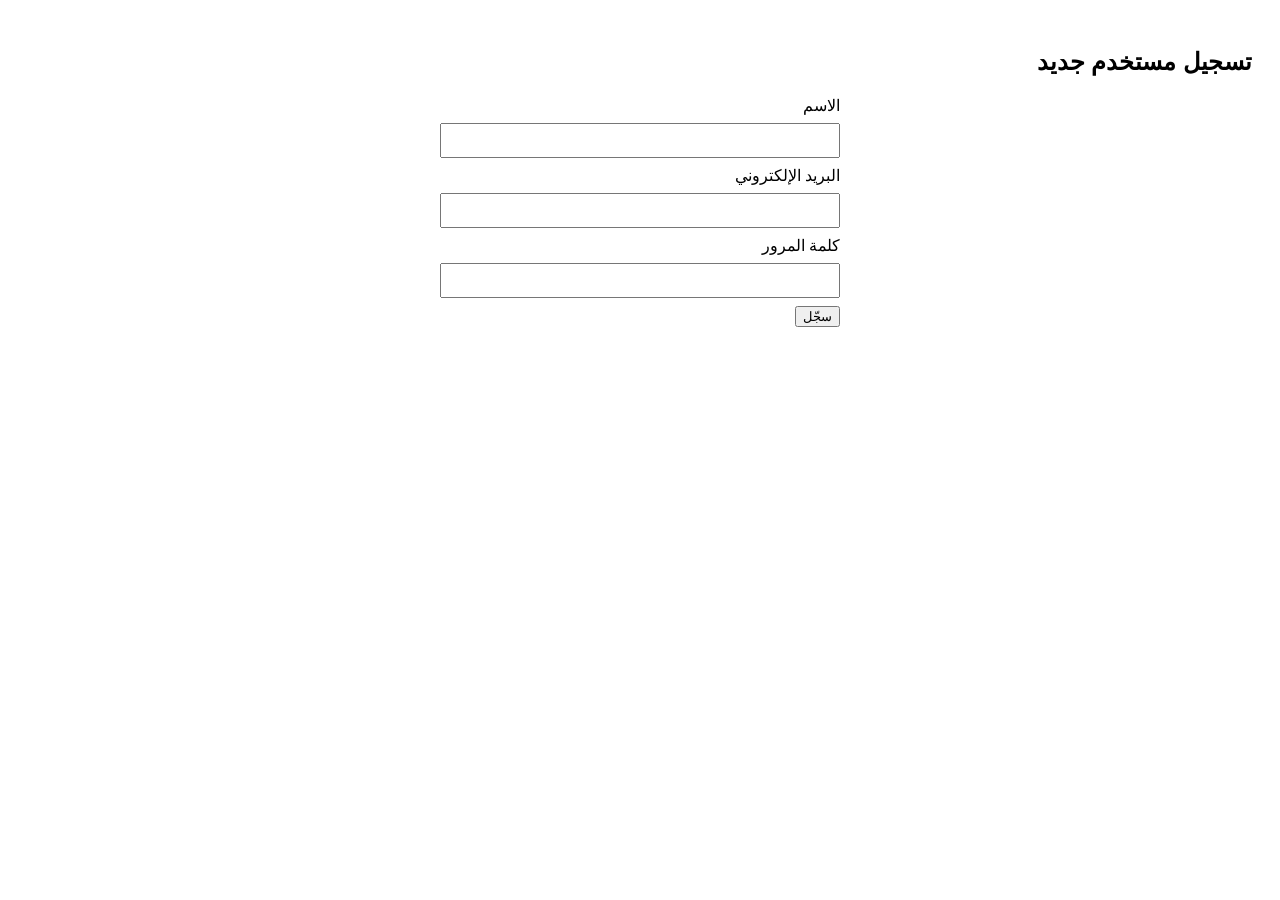
==== backend/register.html @ 03962da7 "Create register.html register.html" ====
<!doctype html>
<html lang="ar">
<head>
  <meta charset="utf-8">
  <title>تسجيل مستخدم - BookSwap</title>
  <meta name="viewport" content="width=device-width,initial-scale=1">
  <style>
    body { font-family: Arial, sans-serif; direction: rtl; padding: 20px; }
    form { max-width: 400px; margin: auto; }
    input { width: 100%; padding: 8px; margin: 8px 0; box-sizing: border-box; }
    .error { color: #b00020; }
    .success { color: #006400; }
  </style>
</head>
<body>
  <h2>تسجيل مستخدم جديد</h2>
  <form action="register.php" method="POST" novalidate>
    <label for="name">الاسم</label>
    <input id="name" name="name" type="text" required minlength="2" maxlength="100">

    <label for="email">البريد الإلكتروني</label>
    <input id="email" name="email" type="email" required maxlength="255">

    <label for="password">كلمة المرور</label>
    <input id="password" name="password" type="password" required minlength="8">

    <button type="submit">سجّل</button>
  </form>
</body>
</html>
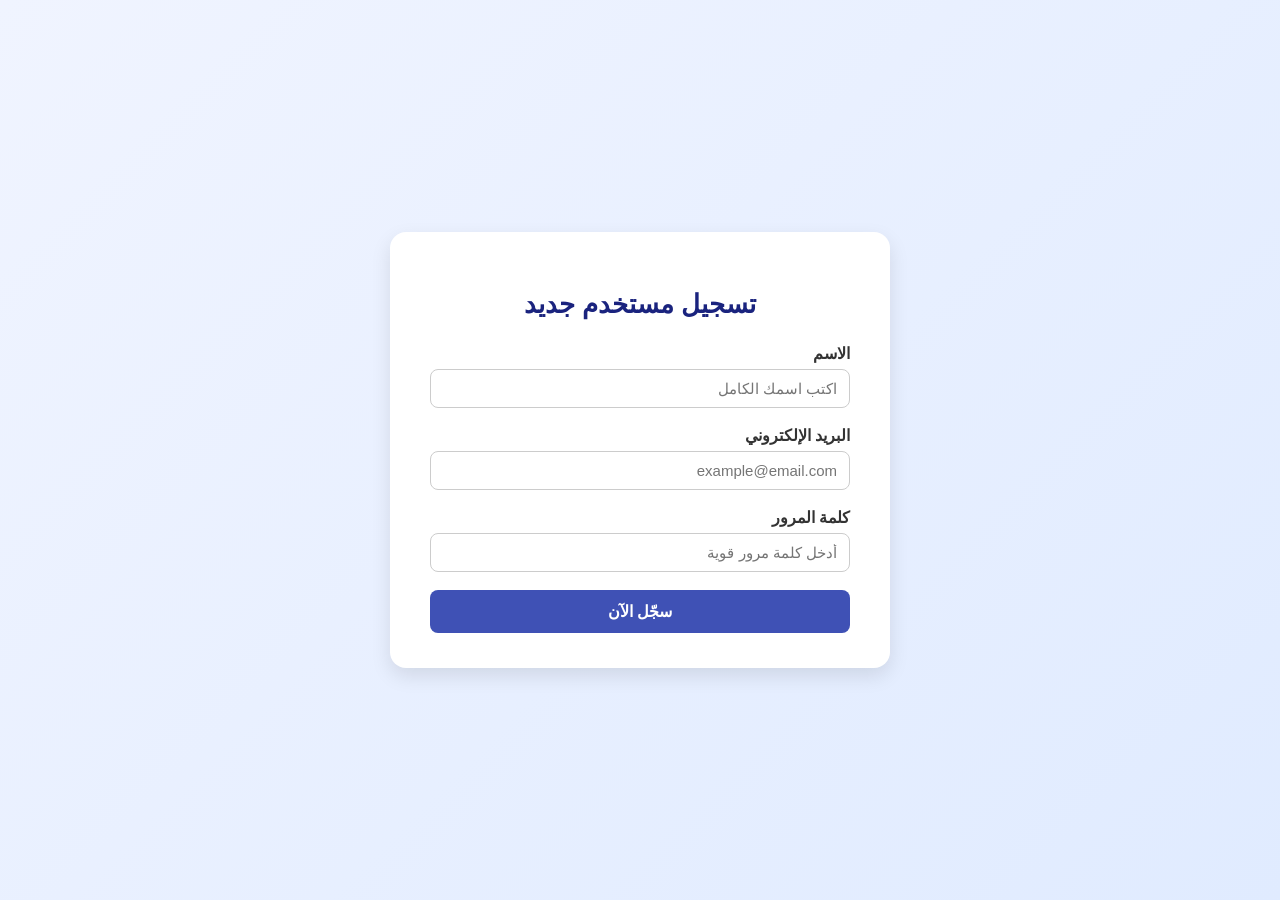
==== commit 6942373f: "Update register.html اضافة كود css لصفحة تسجيل مستخدم جديد" ====
--- a/backend/register.html
+++ b/backend/register.html
@@ -3,28 +3,128 @@
 <head>
   <meta charset="utf-8">
   <title>تسجيل مستخدم - BookSwap</title>
-  <meta name="viewport" content="width=device-width,initial-scale=1">
+  <meta name="viewport" content="width=device-width, initial-scale=1">
+
   <style>
-    body { font-family: Arial, sans-serif; direction: rtl; padding: 20px; }
-    form { max-width: 400px; margin: auto; }
-    input { width: 100%; padding: 8px; margin: 8px 0; box-sizing: border-box; }
-    .error { color: #b00020; }
-    .success { color: #006400; }
+    /* الأساسيات */
+    body {
+      font-family: "Tajawal", "Segoe UI", Arial, sans-serif;
+      direction: rtl;
+      background: linear-gradient(135deg, #f0f4ff, #e0ebff);
+      color: #333;
+      margin: 0;
+      padding: 0;
+      min-height: 100vh;
+      display: flex;
+      align-items: center;
+      justify-content: center;
+    }
+
+    /* الصندوق الرئيسي */
+    .container {
+      background: #fff;
+      padding: 35px 40px;
+      border-radius: 16px;
+      box-shadow: 0 8px 20px rgba(0, 0, 0, 0.1);
+      max-width: 420px;
+      width: 100%;
+      transition: transform 0.2s ease, box-shadow 0.2s ease;
+    }
+
+    .container:hover {
+      transform: translateY(-4px);
+      box-shadow: 0 10px 25px rgba(0, 0, 0, 0.15);
+    }
+
+    /* العنوان */
+    h2 {
+      text-align: center;
+      color: #1a237e;
+      margin-bottom: 25px;
+      font-size: 1.6rem;
+    }
+
+    /* التسميات والحقول */
+    label {
+      display: block;
+      margin-bottom: 6px;
+      font-weight: 600;
+      color: #333;
+    }
+
+    input {
+      width: 100%;
+      padding: 10px 12px;
+      margin-bottom: 18px;
+      border: 1px solid #ccc;
+      border-radius: 8px;
+      font-size: 15px;
+      box-sizing: border-box;
+      transition: border-color 0.2s, box-shadow 0.2s;
+    }
+
+    input:focus {
+      border-color: #3f51b5;
+      box-shadow: 0 0 4px rgba(63, 81, 181, 0.4);
+      outline: none;
+    }
+
+    /* الزر */
+    button {
+      width: 100%;
+      padding: 12px;
+      background: #3f51b5;
+      color: white;
+      border: none;
+      border-radius: 8px;
+      font-size: 16px;
+      font-weight: bold;
+      cursor: pointer;
+      transition: background 0.3s ease, transform 0.1s ease;
+    }
+
+    button:hover {
+      background: #2c3e9a;
+      transform: scale(1.02);
+    }
+
+    /* الرسائل */
+    .error {
+      color: #b00020;
+      font-size: 14px;
+      margin-bottom: 10px;
+    }
+
+    .success {
+      color: #006400;
+      font-size: 14px;
+      margin-bottom: 10px;
+    }
+
+    /* للهواتف */
+    @media (max-width: 500px) {
+      .container {
+        padding: 25px 20px;
+      }
+    }
   </style>
 </head>
+
 <body>
-  <h2>تسجيل مستخدم جديد</h2>
-  <form action="register.php" method="POST" novalidate>
-    <label for="name">الاسم</label>
-    <input id="name" name="name" type="text" required minlength="2" maxlength="100">
+  <div class="container">
+    <h2>تسجيل مستخدم جديد</h2>
+    <form action="register.php" method="POST" novalidate>
+      <label for="name">الاسم</label>
+      <input id="name" name="name" type="text" required minlength="2" maxlength="100" placeholder="اكتب اسمك الكامل">
 
-    <label for="email">البريد الإلكتروني</label>
-    <input id="email" name="email" type="email" required maxlength="255">
+      <label for="email">البريد الإلكتروني</label>
+      <input id="email" name="email" type="email" required maxlength="255" placeholder="example@email.com">
 
-    <label for="password">كلمة المرور</label>
-    <input id="password" name="password" type="password" required minlength="8">
+      <label for="password">كلمة المرور</label>
+      <input id="password" name="password" type="password" required minlength="8" placeholder="أدخل كلمة مرور قوية">
 
-    <button type="submit">سجّل</button>
-  </form>
+      <button type="submit">سجّل الآن</button>
+    </form>
+  </div>
 </body>
-</html>+</html>
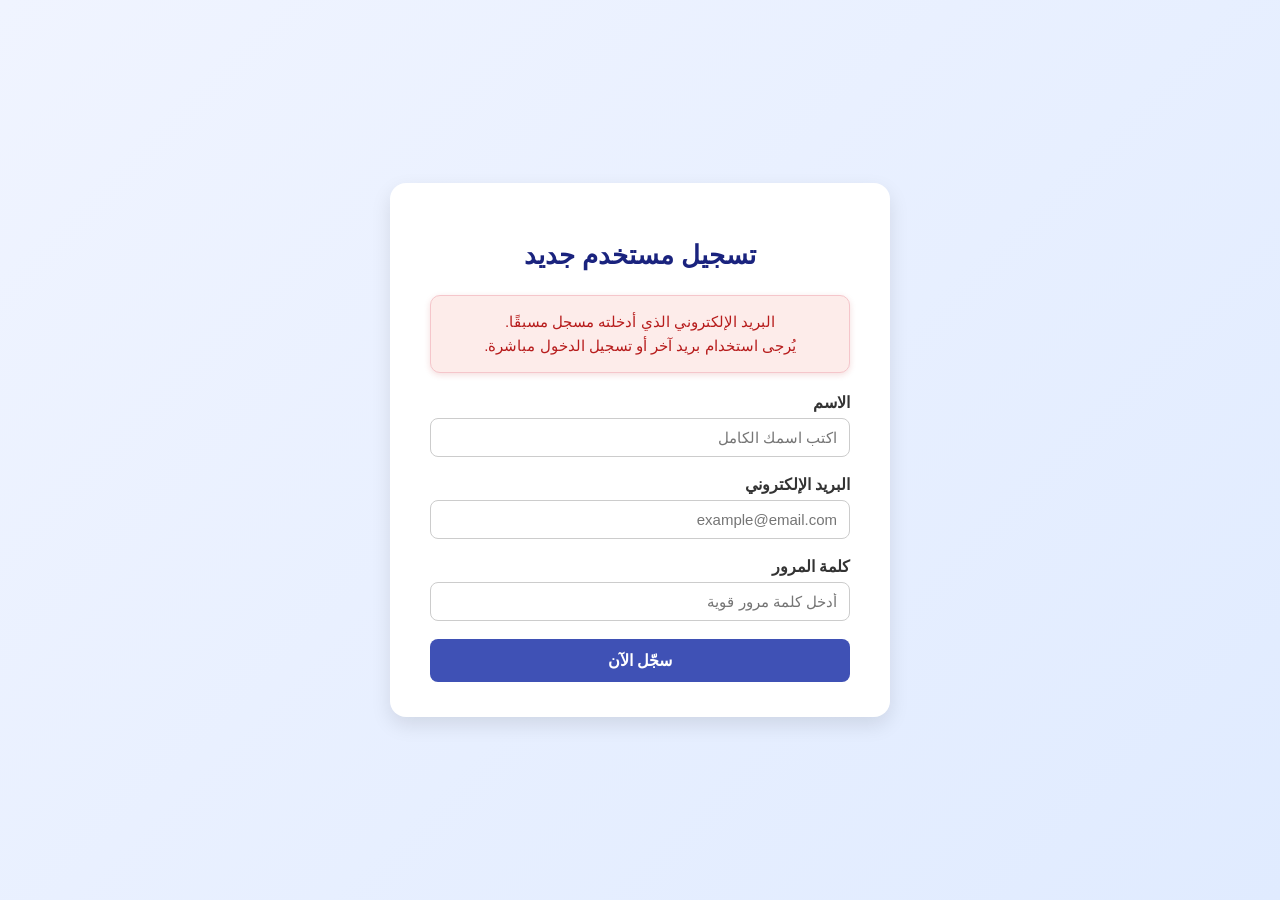
==== commit 7019bea8: "Create register.html تعديل على صفحة تسجيل مستخدم جديد" ====
--- a/backend/register.html
+++ b/backend/register.html
@@ -88,17 +88,27 @@
       transform: scale(1.02);
     }
 
-    /* الرسائل */
-    .error {
-      color: #b00020;
-      font-size: 14px;
-      margin-bottom: 10px;
+    /* تنسيق رسالة البريد المسجل مسبقاً */
+    .alert {
+      padding: 14px 16px;
+      border-radius: 10px;
+      margin-bottom: 20px;
+      font-size: 15px;
+      text-align: center;
+      line-height: 1.6;
+      animation: fadeIn 0.4s ease-in-out;
     }
 
-    .success {
-      color: #006400;
-      font-size: 14px;
-      margin-bottom: 10px;
+    .alert.error {
+      background-color: #fdecea;
+      color: #b71c1c;
+      border: 1px solid #f5c6cb;
+      box-shadow: 0 2px 6px rgba(183, 28, 28, 0.15);
+    }
+
+    @keyframes fadeIn {
+      from { opacity: 0; transform: translateY(-5px); }
+      to { opacity: 1; transform: translateY(0); }
     }
 
     /* للهواتف */
@@ -113,6 +123,13 @@
 <body>
   <div class="container">
     <h2>تسجيل مستخدم جديد</h2>
+
+    <!-- رسالة الخطأ عند تكرار البريد -->
+    <div class="alert error">
+      البريد الإلكتروني الذي أدخلته مسجل مسبقًا.<br>
+      يُرجى استخدام بريد آخر أو تسجيل الدخول مباشرة.
+    </div>
+
     <form action="register.php" method="POST" novalidate>
       <label for="name">الاسم</label>
       <input id="name" name="name" type="text" required minlength="2" maxlength="100" placeholder="اكتب اسمك الكامل">
